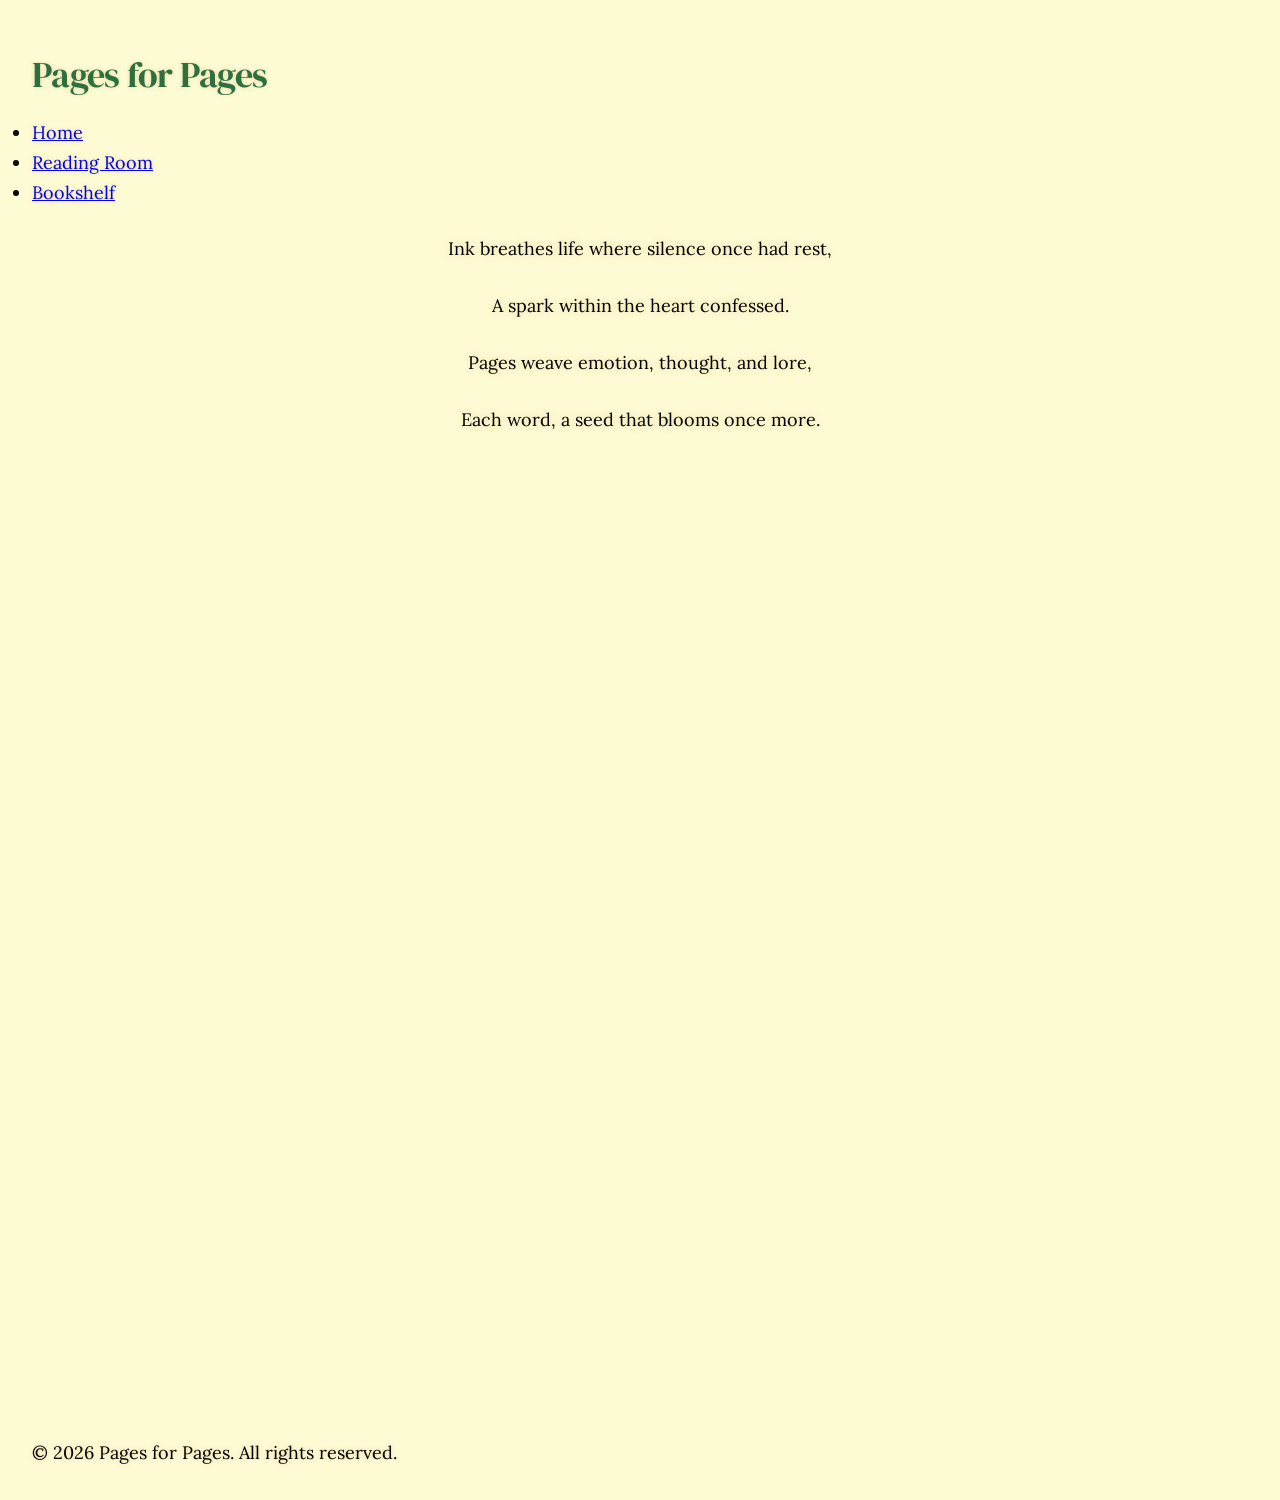
==== index.html @ a7c9e3e1 "Adding intro animation" ====
<!DOCTYPE html>
<html lang="en">

    <head>
        <meta charset="UTF-8">
        <meta name="viewport" content="width=device-width, initial-scale=1.0">

        <link rel="preconnect" href="https://fonts.googleapis.com">
        <link rel="preconnect" href="https://fonts.gstatic.com" crossorigin>
        <link href="https://fonts.googleapis.com/css2?family=DM+Serif+Display:ital@0;1&family=Lora:ital,wght@0,400..700;1,400..700&display=swap" rel="stylesheet">
        
        <title> ✦ Pages for Pages</title>

        <link rel="stylesheet" href="style.css">
        <script src="script.js" defer></script>
    </head>

    <body>

        <header>
            <h1>Pages for Pages</h1>
            <nav class="navigation">
                <ul>
                    <li><a href="index.html"> Home </a></li>
                    <li><a href="reading-room.html"> Reading Room</a></li>
                    <li><a href="bookshelf.html"> Bookshelf </a></li>
                </ul>
            </nav>
        </header>

        <main>
            <section class="hero"> <!-- Hero Section: Poem Opening, website intro and link to reading journal-->
                <p class="poem"> 
                    <span> Ink breathes life where silence once had rest, </span> 
                    <span> A spark within the heart confessed. </span> 
                    <span> Pages weave emotion, thought, and lore, </span> 
                    <span> Each word, a seed that blooms once more. </span> 
                </p>
             </section>

            <div class="content"> 
                <h2 class="welcome"> Welcome to my pages for pages. <br> A place where I can record my literary adventures.</h2>
                <a href="reading-room.html" class="button-style"> Visit my Reading Room!</a>

            <section class="currently-reading"> <!-- + Currently Reading -->
                <h2> Currently Reading</h2>
                    <img src="assets/books/SABI.jpg" alt="Book cover of 'Such a bad influence'"> 
                    <h3> Such a Bad Influence </h3> <!-- Book Title--> 
                    <p> Olivia Muenter </p>
                    <h3> Progress Bar </h3>
                    <div> [Progres Bar PLACEHOLDER] </div> <!-- progress bar-->
                    <h3> Current thoughts </h3>
                    <p> An interesting premise...I love mystery and thrillers! </p>
            </section>
            </div>
        </main>

        <footer class="footer">
            <p> © 2026 Pages for Pages. All rights reserved.</p>
        </footer>
    
    </body>

</html>
---- style.css ----
* {
    margin: 0;
    padding: 0;
    box-sizing: border-box;
}

:root {
    --color-bg: #FDFBD4;
    --color-accent:  #2E6F40;
    --color-text: #232B25;
    --font-header: "DM Serif Display", serif;
    --font-body: "Lora", serif;
}

body {
    background-color: var(--color-bg);
    font-family: var(--font-body);
    font-size: 18px;
    font-weight: 400; 
    line-height: 1.65;
    padding: 2rem;
    text-shadow: 0 0 4px rgba(196, 155, 77, 0.4); 
    
}

h1, h2, h3 {
    color: var(--color-accent);
    font-family: var(--font-header);
    font-weight: 400;
    letter-spacing: -0.02em;
    margin-bottom: 0.5em;
    margin-top: 0.5em;
    line-height: 1.4;
    
}

.poem span {
    display: block;
    opacity: 0;
    text-align: center;
    margin-bottom: 1.5em;
    margin-top: 1.5em;
    text-shadow: 0 0 8px rgba(196, 155, 77, 0.4); /* muted gold glow */
    animation: fadeIn 2s  ease forwards;
}

.poem span:nth-child(1) { animation-delay: 0s; }
.poem span:nth-child(2) { animation-delay: 2s; }
.poem span:nth-child(3) { animation-delay: 4s; }
.poem span:nth-child(4) { animation-delay: 6s; }

@keyframes fadeIn {
  to { opacity: 1; }
}

.welcome {
   text-align: center; 
}

.content {
  opacity: 0;
  pointer-events: none;
  transition: opacity 1s ease;
}


/* .lora-<uniquifier> {
  font-family: "Lora", serif;
  font-optical-sizing: auto;
  font-weight: <weight>;
  font-style: normal;
} 

.dm-serif-display-regular {
  font-family: "DM Serif Display", serif;
  font-weight: 400;
  font-style: normal;
}

.dm-serif-display-regular-italic {
  font-family: "DM Serif Display", serif;
  font-weight: 400;
  font-style: italic;
}

*/
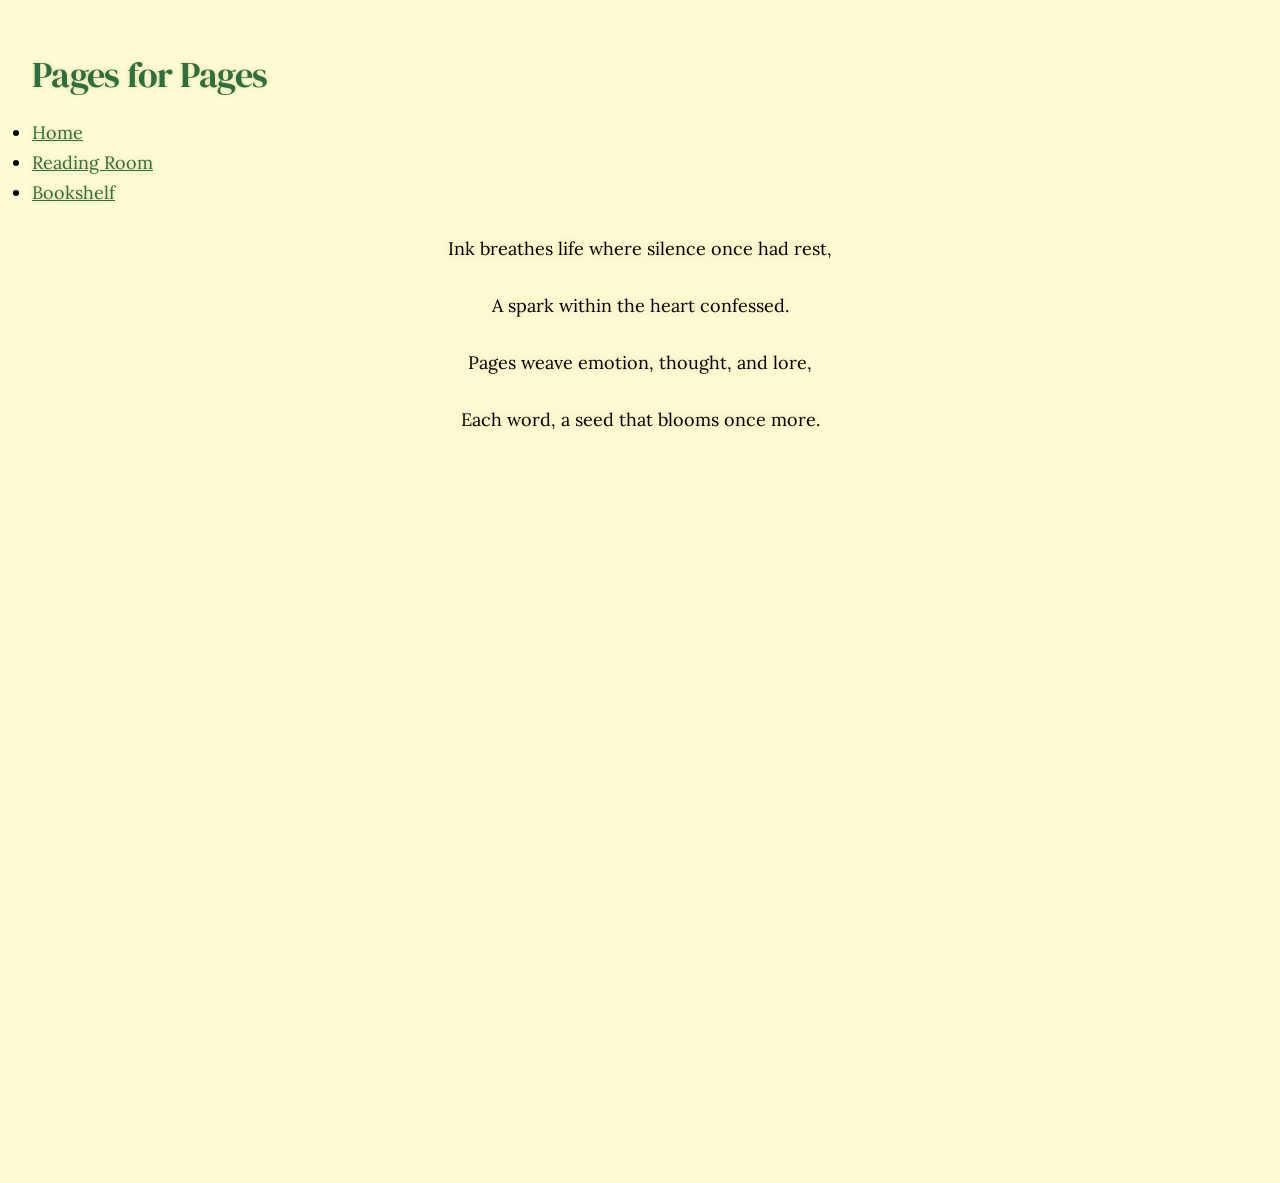
==== commit c070aba8: "Polished up home page by completing currently reading section" ====
--- a/index.html
+++ b/index.html
@@ -41,23 +41,43 @@
             <div class="content"> 
                 <h2 class="welcome"> Welcome to my pages for pages. <br> A place where I can record my literary adventures.</h2>
                 <a href="reading-room.html" class="button-style"> Visit my Reading Room!</a>
+            
+           <div class="CR-section-container"> 
+                <h2> Currently Reading</h2>
+                <section class="currently-reading"> <!-- Currently Reading -->
+                    <div class="CR-book-wrapper"> 
+                        <img src="assets/books/SABI.jpg" alt="Book cover of 'Such a bad influence'" class="book-cover"> 
+                    </div>
 
-            <section class="currently-reading"> <!-- + Currently Reading -->
-                <h2> Currently Reading</h2>
-                    <img src="assets/books/SABI.jpg" alt="Book cover of 'Such a bad influence'"> 
-                    <h3> Such a Bad Influence </h3> <!-- Book Title--> 
-                    <p> Olivia Muenter </p>
-                    <h3> Progress Bar </h3>
-                    <div> [Progres Bar PLACEHOLDER] </div> <!-- progress bar-->
-                    <h3> Current thoughts </h3>
-                    <p> An interesting premise...I love mystery and thrillers! </p>
-            </section>
+                    <div class="CR-details">
+                        <h3 class="CR-book-title"> Such a Bad Influence </h3> <!-- Book Title--> 
+                        <p class="CR-book-author"> Olivia Muenter </p>
+
+                        <div class="progress-zone">
+                            <div class ="progress-labels">
+                                <span>Progress</span>
+                                <strong>42%</strong> <!-- CHANGE PERCENTAGE HERE -->
+                            </div>
+                            <div class="progress-bar-track">
+                                <div class="progress-bar-fill" style="width: 42%;"></div> <!-- EDIT PERCENTAGE HERE TOO-->
+                            </div>
+                        </div>
+                        
+                        <div class="book-thoughts">
+                            <h4> Current Thoughts </h4>
+                            <p> An interesting premise...I love mystery and thrillers! </p>
+                        </div>
+                    </div>
+                </section>
+            </div>
+
+            <footer class="footer">
+                <p> © 2026 Pages for Pages. All rights reserved.</p>
+            </footer>
+
             </div>
         </main>
 
-        <footer class="footer">
-            <p> © 2026 Pages for Pages. All rights reserved.</p>
-        </footer>
     
     </body>
 
--- a/style.css
+++ b/style.css
@@ -34,6 +34,39 @@
     
 }
 
+h4 {
+  font-family:var(--font-header);
+  font-size: 1.25rem;
+  color: var(--color-accent);
+  font-weight: 400;
+  margin-bottom: 12px;
+}
+
+img {
+  border-radius: 12px;
+}
+
+/* Unvisited link (default state) */
+a:link {
+  color: var(--color-accent); 
+}
+
+/* Visited link (already clicked) */
+a:visited {
+  color: #707d6c; 
+}
+
+/* Hover state (mouse pointer is over it) */
+a:hover {
+  color: #A3B19B; 
+}
+
+/* Active state (the exact moment it is clicked) */
+a:active {
+  color: var(--color-accent); 
+}
+
+
 .poem span {
     display: block;
     opacity: 0;
@@ -54,7 +87,8 @@
 }
 
 .welcome {
-   text-align: center; 
+  margin-top: 2em;
+  text-align: center; 
 }
 
 .content {
@@ -63,6 +97,169 @@
   transition: opacity 1s ease;
 }
 
+.button-style, button {
+  display: block;       
+  margin: 0 auto;       
+  width: max-content;
+  background-color: var(--color-accent); 
+  color:var(--color-bg);             
+  padding: 10px 20px;        /* Spacing inside the button */
+  border: none;              /* Removes the default ugly border */
+  border-radius: 5px;        /* Rounds the corners slightly */
+  font-size: 16px;           
+  cursor: pointer;           /* Changes mouse cursor to a pointing hand */
+  text-decoration: none;     /* Removes underline if using an <a> tag */
+
+}
+
+.button-style:visited, button:visited {
+  color: var(--color-bg); 
+}
+
+.button-style:hover, button:hover {
+  background-color:#A3B19B; 
+}
+
+.button-style:link, button:link {
+  color: var(--color-bg); 
+}
+
+.footer{
+  margin-top: 2em;
+  margin-bottom: 2em;
+  text-align: center;
+}
+
+/* --CURRENTLY READING--------------------------------------------*/
+
+.CR-section-container { /* Using display:flex sets up a flex box. Now elements in the flexbox are aligned to notebook */
+  display:flex;
+  flex-direction: column;
+  align-items: center;
+  width: 100%;
+  margin: 2rem auto;
+}
+
+.CR-section-container h2 {
+  margin-bottom: 1rem;
+}
+
+.currently-reading{
+  display:flex;
+  gap: 32px;
+  max-width: 650px;
+  background-color: #f4ecd0;
+  padding: 32px;
+  box-sizing: border-box;
+  text-shadow: none;
+
+  border: 12px solid transparent;
+
+  filter: drop-shadow(2px 6px 12px rgba(40, 30, 10, 0.08)) 
+            drop-shadow(0px 1px 3px rgba(0, 0, 0, 0.05));
+
+  transform: rotate(-1.5deg);               /* Tilts the paper slightly to the left */
+  transition: transform 0.3s ease, filter 0.3s ease;
+}
+
+.currently-reading:hover {
+  transform: rotate(-0.5deg) translateY(-4px); /* straightens slightly and lifts up */
+  filter: drop-shadow(4px 12px 20px rgba(40, 30, 10, 0.12)) 
+          drop-shadow(0px 4px 8px rgba(0, 0, 0, 0.06)); /* Deepens shadow as it lifts */
+}
+
+.CR-book-wrapper{
+  flex-shrink:0;
+  width: 160px;
+  display: flex;
+  align-items: center;
+}
+
+.book-cover{
+  width: 100%;
+  height: auto;
+  max-height: 250px;   
+  object-fit: contain; 
+  display: block;
+  border-radius: 4px;
+  box-shadow: 3px 5px 12px rgba(45, 35, 20, 0.25); /* delete?? */
+}
+
+.CR-details {
+  flex-grow: 1;
+  display: flex;
+  flex-direction: column;
+  justify-content: center;
+}
+
+.CR-book-title {
+  color: var(--color-text);
+  font-size: 1.5rem;
+  margin: 0 0 4px 0;
+}
+
+.CR-book-author {
+  font-style: italic;
+  font-size: 1.05rem;
+  margin: 0 0 16px 0;
+  color: #5a4e3f; 
+}
+
+.progress-zone {
+  margin-bottom: 20px;        /* Spacing before thoughts block */
+}
+
+.progress-labels {
+  display: flex;
+  justify-content: space-between;
+  font-size: 0.85rem;
+  color: #5a4e3f;
+  margin-bottom: 6px;
+}
+
+.progress-bar-track {
+  width: 100%;
+  height: 8px;
+  background-color: #ede5ca;  /* Darker paper groove color */
+  border-radius: 4px;
+  overflow: hidden;
+}
+
+.progress-bar-fill {
+  height: 100%;
+  background-color: var(--color-accent); 
+  border-radius: 4px;
+  transition: width 0.4s ease-out;
+}
+.progress-labels {
+    justify-content: space-around;
+  }
+
+.book-thoughts h4 {
+  margin-bottom: 8px;
+} 
+
+.book-thoughts p{
+  background-image: linear-gradient(color-mix(in srgb, #5a4e3f 30%, transparent) 1px, transparent 1px); 
+  background-size: 100% 30px;
+  line-height: 30px;   
+  font-size: 1.05rem;
+}
+
+@media (max-width: 520px) { /*480px captures almost all mobiles in portrait*/
+  .currently-reading {
+    flex-direction: column;     /* Stacks cover on top of text on mobile */
+    align-items: center;
+    text-align: center;
+    padding:24px;
+    gap: 20px;
+  }
+  .CR-book-wrapper {
+    width: 130px;               /* Slightly bigger cover when centered alone */
+  }
+}
+
+/* --CURRENTLY READING (END) -------------------------------------*/
 
 /* .lora-<uniquifier> {
   font-family: "Lora", serif;
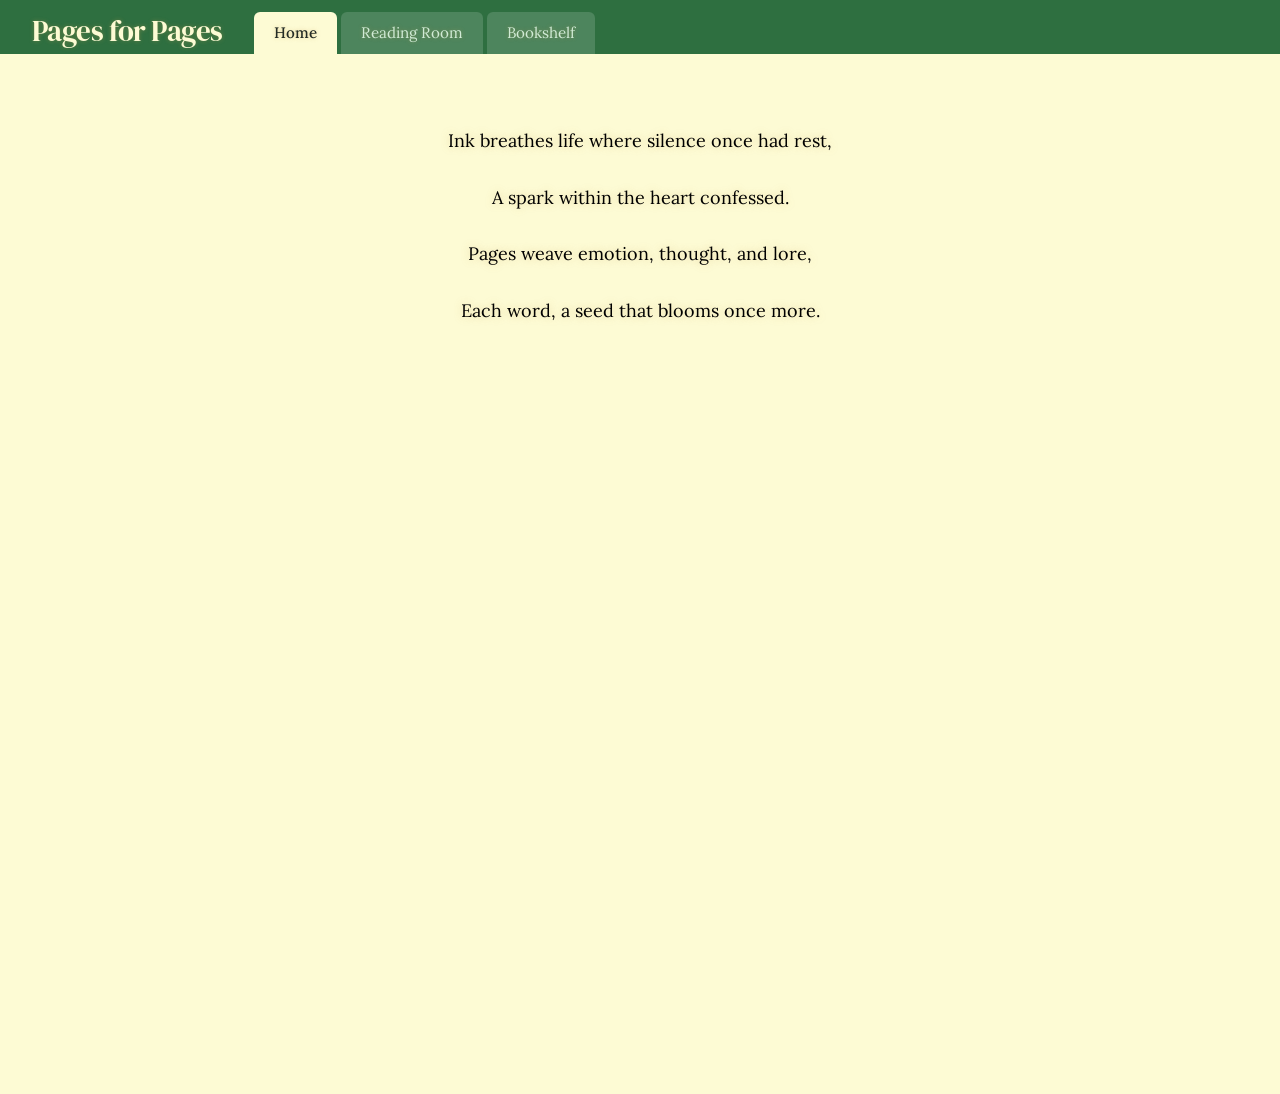
==== commit 84256984: "Styled navigation header for front page" ====
--- a/index.html
+++ b/index.html
@@ -17,11 +17,11 @@
 
     <body>
 
-        <header>
+        <header class="tab-header">
             <h1>Pages for Pages</h1>
             <nav class="navigation">
                 <ul>
-                    <li><a href="index.html"> Home </a></li>
+                    <li><a href="index.html" class="active"> Home </a></li>
                     <li><a href="reading-room.html"> Reading Room</a></li>
                     <li><a href="bookshelf.html"> Bookshelf </a></li>
                 </ul>
--- a/style.css
+++ b/style.css
@@ -18,7 +18,7 @@
     font-size: 18px;
     font-weight: 400; 
     line-height: 1.65;
-    padding: 2rem;
+    padding: 0 0 2rem 0;
     text-shadow: 0 0 4px rgba(196, 155, 77, 0.4); 
     
 }
@@ -66,7 +66,10 @@
   color: var(--color-accent); 
 }
 
-
+.poem{
+  display:block;
+  margin-top:4em;
+}
 .poem span {
     display: block;
     opacity: 0;
@@ -75,6 +78,8 @@
     margin-top: 1.5em;
     text-shadow: 0 0 8px rgba(196, 155, 77, 0.4); /* muted gold glow */
     animation: fadeIn 2s  ease forwards;
+    /* position: relative;
+    top: 2rem; */
 }
 
 .poem span:nth-child(1) { animation-delay: 0s; }
@@ -89,6 +94,7 @@
 .welcome {
   margin-top: 2em;
   text-align: center; 
+  margin-bottom: 2rem;
 }
 
 .content {
@@ -130,6 +136,74 @@
   text-align: center;
 }
 
+/* --NAVIGATION--------------------------------------------*/
+.tab-header {
+  background-color: var(--color-accent); 
+  width: 100%;
+  padding-top: 12px;       
+  padding-left: 2rem;      /* body padding */
+  padding-right: 2rem;
+  box-sizing: border-box;
+
+  display:flex; /*FLEX BOX!! */
+  align-items: flex-end;
+}
+
+.tab-header h1 {
+  color: var(--color-bg);
+  font-family: var(--font-header);
+  font-size: 1.8rem;
+  font-weight: 400;
+  margin: 0 32px 8px 0;
+  white-space: nowrap;
+  line-height: 1;
+}
+
+.navigation {
+  display: flex;
+}
+.navigation ul {
+  display: flex;
+  list-style: none;
+  gap: 4px;
+  padding: 0;
+  margin: 0;
+}
+
+.navigation li{
+  padding: 0;
+  margin: 0;
+  display: flex;
+}
+
+.navigation a:link, .navigation a:visited{
+  font-family: var(--font-body);
+  font-size: 0.95rem;
+  text-decoration:none;
+  padding: 8px 20px;
+  border-radius: 6px 6px 0 0;
+  transition: background-color 0.2s ease, color 0.2s ease;
+  white-space: nowrap;
+
+  background-color: rgba(255, 255, 255, 0.15);
+   color: #d1ebd6 !important;
+}
+
+.navigation a:hover {
+  background-color: rgba(255, 255, 255, 0.25);
+  color: var(--color-bg) !important;
+}
+
+.navigation a.active, .navigation a.active:hover, .navigation a.active:visited {
+  background-color: var(--color-bg) !important;
+  color: var(--color-text) !important;
+  font-weight: 500;
+  padding-bottom: 9px;
+  position: relative;
+  z-index: 1;
+}
+/* -- NAVIGATION (END) -------------------------------------*/
+
 /* --CURRENTLY READING--------------------------------------------*/
 
 .CR-section-container { /* Using display:flex sets up a flex box. Now elements in the flexbox are aligned to notebook */
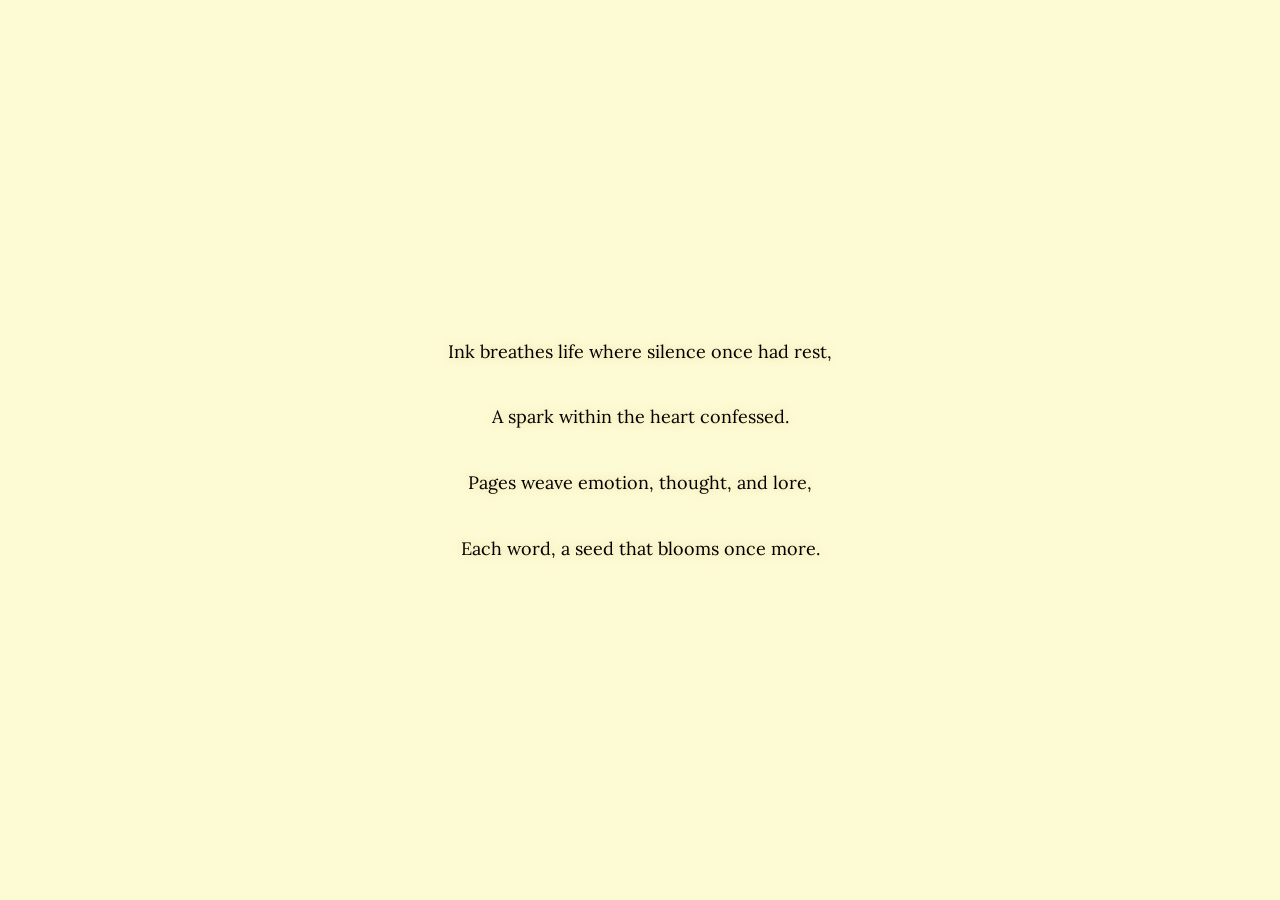
==== commit b3406be5: "Changed intro animation" ====
--- a/index.html
+++ b/index.html
@@ -17,6 +17,7 @@
 
     <body>
 
+        <div class="content"> 
         <header class="tab-header">
             <h1>Pages for Pages</h1>
             <nav class="navigation">
@@ -27,18 +28,9 @@
                 </ul>
             </nav>
         </header>
+        
 
         <main>
-            <section class="hero"> <!-- Hero Section: Poem Opening, website intro and link to reading journal-->
-                <p class="poem"> 
-                    <span> Ink breathes life where silence once had rest, </span> 
-                    <span> A spark within the heart confessed. </span> 
-                    <span> Pages weave emotion, thought, and lore, </span> 
-                    <span> Each word, a seed that blooms once more. </span> 
-                </p>
-             </section>
-
-            <div class="content"> 
                 <h2 class="welcome"> Welcome to my pages for pages. <br> A place where I can record my literary adventures.</h2>
                 <a href="reading-room.html" class="button-style"> Visit my Reading Room!</a>
             
@@ -75,9 +67,17 @@
                 <p> © 2026 Pages for Pages. All rights reserved.</p>
             </footer>
 
-            </div>
         </main>
-
+        </div>
+        
+        <section class="hero"> <!-- Hero Section: Poem Opening, website intro and link to reading journal-->
+            <p class="poem"> 
+                <span> Ink breathes life where silence once had rest, </span> 
+                <span> A spark within the heart confessed. </span> 
+                <span> Pages weave emotion, thought, and lore, </span> 
+                <span> Each word, a seed that blooms once more. </span> 
+            </p>
+        </section>
     
     </body>
 
--- a/style.css
+++ b/style.css
@@ -67,25 +67,42 @@
 }
 
 .poem{
-  display:block;
-  margin-top:4em;
+  position: fixed;
+  top: 0;
+  left: 0;
+  width: 100vw;
+  height: 100vh; 
+
+  display: flex;
+  flex-direction: column;
+  justify-content:center;
+  align-items: center;
+  
+  background-color: var(--color-bg);
+  z-index: 67;
+  margin: 0;
+  transition: opacity 1s ease, visibility 1s ease;
 }
 .poem span {
     display: block;
     opacity: 0;
     text-align: center;
-    margin-bottom: 1.5em;
-    margin-top: 1.5em;
+    margin-bottom: 1em;
+    margin-top: 1em;
     text-shadow: 0 0 8px rgba(196, 155, 77, 0.4); /* muted gold glow */
     animation: fadeIn 2s  ease forwards;
-    /* position: relative;
-    top: 2rem; */
+}
+
+.poem.hidden {
+  opacity:0;
+  visibility: hidden;
+  pointer-events: none;
 }
 
 .poem span:nth-child(1) { animation-delay: 0s; }
-.poem span:nth-child(2) { animation-delay: 2s; }
-.poem span:nth-child(3) { animation-delay: 4s; }
-.poem span:nth-child(4) { animation-delay: 6s; }
+.poem span:nth-child(2) { animation-delay: 2.5s; }
+.poem span:nth-child(3) { animation-delay: 5s; }
+.poem span:nth-child(4) { animation-delay: 7.5s; }
 
 @keyframes fadeIn {
   to { opacity: 1; }
@@ -99,9 +116,16 @@
 
 .content {
   opacity: 0;
+  visibility: hidden;
   pointer-events: none;
-  transition: opacity 1s ease;
-}
+  transition: opacity 1.2s ease, visibility 1.2s ease;
+}
+
+.content.visible {
+  opacity: 1;
+  visibility: visible;
+}
+
 
 .button-style, button {
   display: block;       
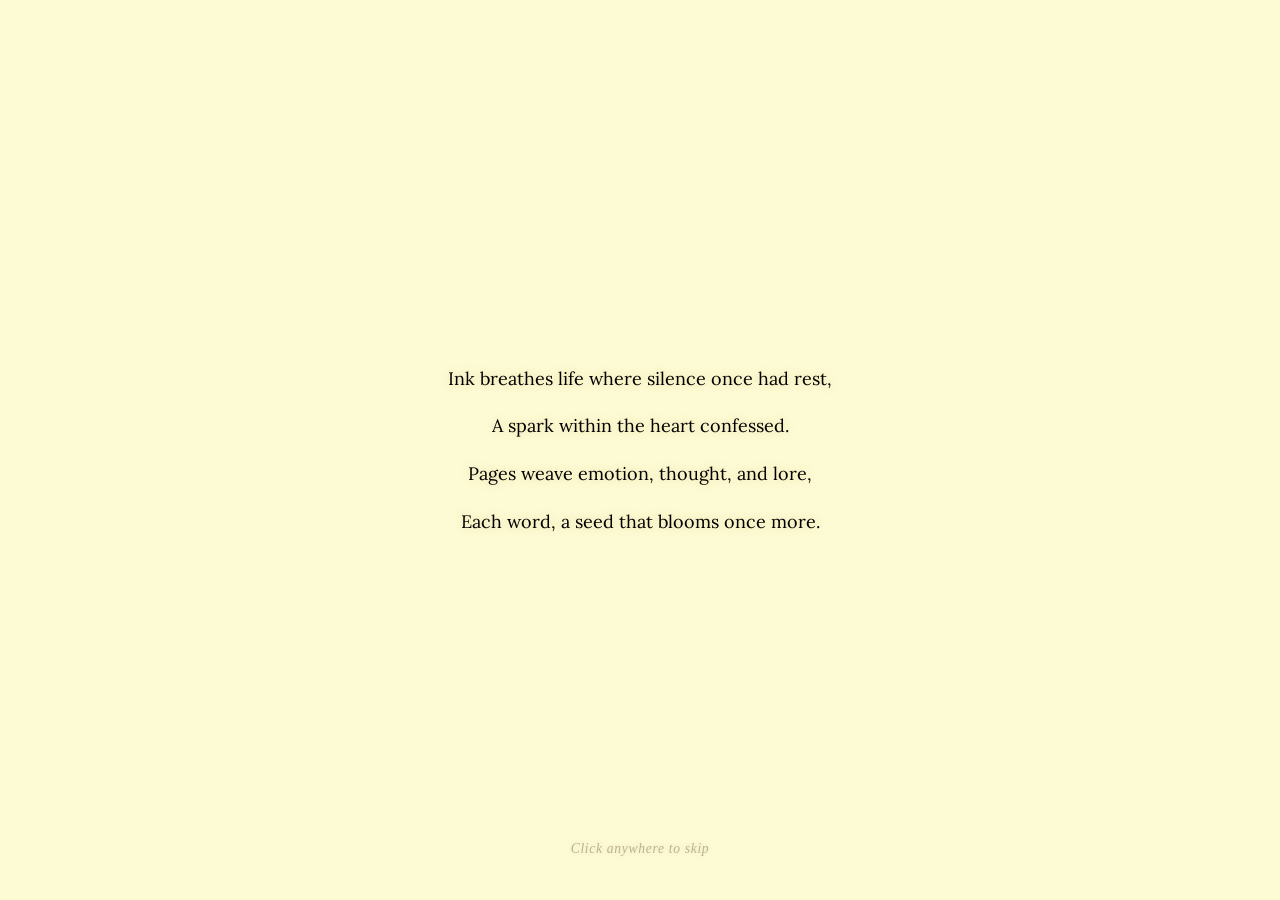
==== commit c93596f0: "Added stagger to intro scene" ====
--- a/index.html
+++ b/index.html
@@ -16,60 +16,6 @@
     </head>
 
     <body>
-
-        <div class="content"> 
-        <header class="tab-header">
-            <h1>Pages for Pages</h1>
-            <nav class="navigation">
-                <ul>
-                    <li><a href="index.html" class="active"> Home </a></li>
-                    <li><a href="reading-room.html"> Reading Room</a></li>
-                    <li><a href="bookshelf.html"> Bookshelf </a></li>
-                </ul>
-            </nav>
-        </header>
-        
-
-        <main>
-                <h2 class="welcome"> Welcome to my pages for pages. <br> A place where I can record my literary adventures.</h2>
-                <a href="reading-room.html" class="button-style"> Visit my Reading Room!</a>
-            
-           <div class="CR-section-container"> 
-                <h2> Currently Reading</h2>
-                <section class="currently-reading"> <!-- Currently Reading -->
-                    <div class="CR-book-wrapper"> 
-                        <img src="assets/books/SABI.jpg" alt="Book cover of 'Such a bad influence'" class="book-cover"> 
-                    </div>
-
-                    <div class="CR-details">
-                        <h3 class="CR-book-title"> Such a Bad Influence </h3> <!-- Book Title--> 
-                        <p class="CR-book-author"> Olivia Muenter </p>
-
-                        <div class="progress-zone">
-                            <div class ="progress-labels">
-                                <span>Progress</span>
-                                <strong>42%</strong> <!-- CHANGE PERCENTAGE HERE -->
-                            </div>
-                            <div class="progress-bar-track">
-                                <div class="progress-bar-fill" style="width: 42%;"></div> <!-- EDIT PERCENTAGE HERE TOO-->
-                            </div>
-                        </div>
-                        
-                        <div class="book-thoughts">
-                            <h4> Current Thoughts </h4>
-                            <p> An interesting premise...I love mystery and thrillers! </p>
-                        </div>
-                    </div>
-                </section>
-            </div>
-
-            <footer class="footer">
-                <p> © 2026 Pages for Pages. All rights reserved.</p>
-            </footer>
-
-        </main>
-        </div>
-        
         <section class="hero"> <!-- Hero Section: Poem Opening, website intro and link to reading journal-->
             <p class="poem"> 
                 <span> Ink breathes life where silence once had rest, </span> 
@@ -77,7 +23,68 @@
                 <span> Pages weave emotion, thought, and lore, </span> 
                 <span> Each word, a seed that blooms once more. </span> 
             </p>
+            <div class="skip-hint"> Click anywhere to skip</div>
         </section>
+
+        <div class="content"> 
+
+            <div class="main-layout">
+
+                <header class="tab-header">
+                 <h1>Pages for Pages</h1>
+                    <nav class="navigation">
+                        <ul>
+                        <li><a href="index.html" class="active"> Home </a></li>
+                        <li><a href="reading-room.html"> Reading Room</a></li>
+                        <li><a href="bookshelf.html"> Bookshelf </a></li>
+                        </ul>
+                    </nav>
+                </header>
+            </div>
+                
+                <div class="welcome">
+                    <h2> Welcome to my pages for pages. <br> A place where I can record my literary adventures.</h2>
+                </div>
+
+             <main class="main-layout">
+        
+             <a href="reading-room.html" class="button-style"> Visit my Reading Room!</a>
+
+             <div class="CR-section-container"> 
+                 <h2> Currently Reading</h2>
+                 <section class="currently-reading"> <!-- Currently Reading -->
+                     <div class="CR-book-wrapper"> 
+                         <img src="assets/books/SABI.jpg" alt="Book cover of 'Such a bad influence'" class="book-cover"> 
+                     </div>
+
+                     <div class="CR-details">
+                           <h3 class="CR-book-title"> Such a Bad Influence </h3> <!-- Book Title--> 
+                         <p class="CR-book-author"> Olivia Muenter </p>
+
+                           <div class="progress-zone">
+                             <div class ="progress-labels">
+                                    <span>Progress</span>
+                                    <strong>42%</strong> <!-- CHANGE PERCENTAGE HERE -->
+                                </div>
+                             <div class="progress-bar-track">
+                                 <div class="progress-bar-fill" style="width: 42%;"></div> <!-- EDIT PERCENTAGE HERE TOO-->
+                             </div>
+                         </div>
+                        
+                           <div class="book-thoughts">
+                               <h4> Current Thoughts </h4>
+                              <p> An interesting premise...I love mystery and thrillers! </p>
+                        </div>
+                    </div>
+                </section>
+             </div>
+
+             <footer class="footer">
+                <p> © 2026 Pages for Pages. All rights reserved.</p>
+             </footer>
+
+             </main>
+            
     
     </body>
 
--- a/style.css
+++ b/style.css
@@ -66,7 +66,7 @@
   color: var(--color-accent); 
 }
 
-.poem{
+.hero{
   position: fixed;
   top: 0;
   left: 0;
@@ -83,6 +83,10 @@
   margin: 0;
   transition: opacity 1s ease, visibility 1s ease;
 }
+.poem {
+  display: block;
+  margin:0;
+}
 .poem span {
     display: block;
     opacity: 0;
@@ -93,7 +97,7 @@
     animation: fadeIn 2s  ease forwards;
 }
 
-.poem.hidden {
+.hero.hidden {
   opacity:0;
   visibility: hidden;
   pointer-events: none;
@@ -107,6 +111,25 @@
 @keyframes fadeIn {
   to { opacity: 1; }
 }
+
+.skip-hint {
+  position: absolute;
+  bottom: 2.5rem;               
+  font-family: var(--font-body);
+  font-size: 0.85rem;
+  font-style: italic;
+  color: #7a6c58;              
+  opacity: 0.5;
+  letter-spacing: 0.05em;
+}
+
+.main-layout {
+  opacity: 0;
+  visibility: hidden;
+  transition: opacity 1.2s ease, visibility 1.2s ease;
+  transition-delay: 0s;      
+}
+
 
 .welcome {
   margin-top: 2em;
@@ -119,6 +142,7 @@
   visibility: hidden;
   pointer-events: none;
   transition: opacity 1.2s ease, visibility 1.2s ease;
+  padding: 0 2rem 2rem 2rem;
 }
 
 .content.visible {
@@ -126,6 +150,11 @@
   visibility: visible;
 }
 
+.content.visible .main-layout {
+  opacity: 1;
+  visibility: visible;
+  transition-delay: 2s;       
+}
 
 .button-style, button {
   display: block;       
@@ -160,6 +189,22 @@
   text-align: center;
 }
 
+.tab-header,
+main {
+  opacity: 0;
+  visibility: hidden;
+  transition: opacity 1.2s ease, visibility 1.2s ease;
+  transition-delay: 0s; /* Fallback default state */
+}
+
+/* 2. THE MAGIC HOLD-BACK: Delay the Header and Main Content by 2 seconds! */
+.content.visible .tab-header,
+.content.visible main {
+  opacity: 1;
+  visibility: visible;
+  transition-delay: 2s; /* Holds back the rest of the site for 2 seconds */
+}
+
 /* --NAVIGATION--------------------------------------------*/
 .tab-header {
   background-color: var(--color-accent); 
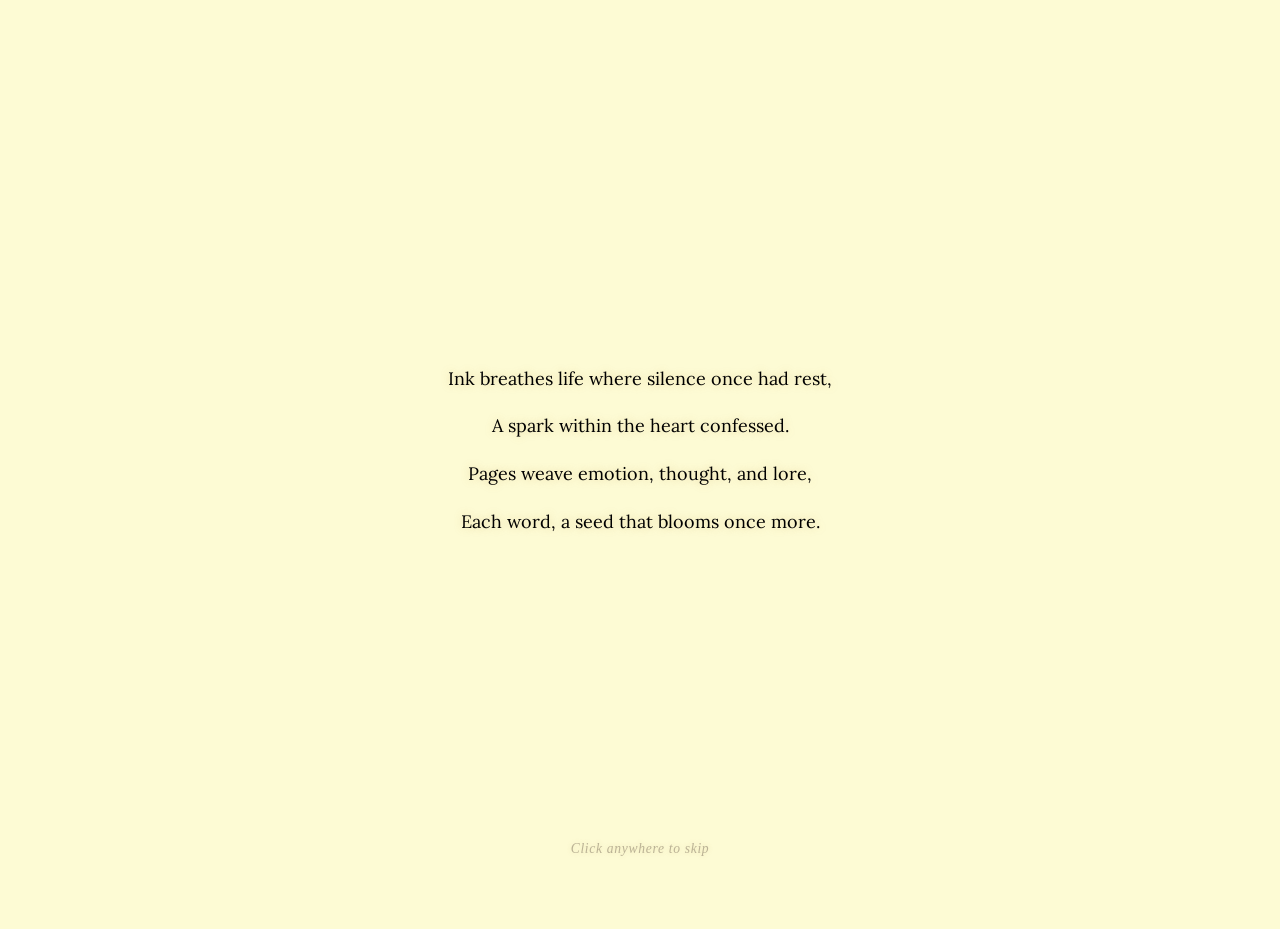
==== commit 33021fd6: "Update currently reading HTML section and a navagation header" ====
--- a/index.html
+++ b/index.html
@@ -35,7 +35,7 @@
                     <nav class="navigation">
                         <ul>
                         <li><a href="index.html" class="active"> Home </a></li>
-                        <li><a href="reading-room.html"> Reading Room</a></li>
+                        <li><a href="reading-room.html"> Reading Journal</a></li>
                         <li><a href="bookshelf.html"> Bookshelf </a></li>
                         </ul>
                     </nav>
@@ -54,26 +54,26 @@
                  <h2> Currently Reading</h2>
                  <section class="currently-reading"> <!-- Currently Reading -->
                      <div class="CR-book-wrapper"> 
-                         <img src="assets/books/SABI.jpg" alt="Book cover of 'Such a bad influence'" class="book-cover"> 
+                         <img src="assets/books/Balzac.jpg" alt="Book cover of 'Balzac and the Little Chinese Seamstress'" class="book-cover"> 
                      </div>
 
                      <div class="CR-details">
-                           <h3 class="CR-book-title"> Such a Bad Influence </h3> <!-- Book Title--> 
-                         <p class="CR-book-author"> Olivia Muenter </p>
+                           <h3 class="CR-book-title"> Balzac and the Little Chinese Seamstress </h3> <!-- Book Title--> 
+                         <p class="CR-book-author"> Dai Sijie </p>
 
                            <div class="progress-zone">
                              <div class ="progress-labels">
                                     <span>Progress</span>
-                                    <strong>42%</strong> <!-- CHANGE PERCENTAGE HERE -->
+                                    <strong>21%</strong> <!-- CHANGE PERCENTAGE HERE -->
                                 </div>
                              <div class="progress-bar-track">
-                                 <div class="progress-bar-fill" style="width: 42%;"></div> <!-- EDIT PERCENTAGE HERE TOO-->
+                                 <div class="progress-bar-fill" style="width: 21%;"></div> <!-- EDIT PERCENTAGE HERE TOO-->
                              </div>
                          </div>
                         
                            <div class="book-thoughts">
-                               <h4> Current Thoughts </h4>
-                              <p> An interesting premise...I love mystery and thrillers! </p>
+                                <h4> Current Thoughts </h4>
+                                <p> Suggested by my IB English teacher for summer reading. I am enjoying the rich history behind this fictionalized autobiographical novella </p>
                         </div>
                     </div>
                 </section>
--- a/style.css
+++ b/style.css
@@ -65,6 +65,19 @@
 a:active {
   color: var(--color-accent); 
 }
+/* --- FIXED: Forces subpages to display instantly, bypassing all layout delays --- */
+.content.always-visible,
+.content.always-visible .main-layout,
+.content.always-visible .tab-header,
+.content.always-visible main,
+.content.always-visible main a,
+.content.always-visible main .CR-section-container,
+.content.always-visible main .footer {
+  opacity: 1 !important;
+  visibility: visible !important;
+  pointer-events: auto !important;
+  transition-delay: 0s !important; /* Overrides the 2s pause timer */
+}
 
 .hero{
   position: fixed;
@@ -140,9 +153,8 @@
 .content {
   opacity: 0;
   visibility: hidden;
-  pointer-events: none;
   transition: opacity 1.2s ease, visibility 1.2s ease;
-  padding: 0 2rem 2rem 2rem;
+  padding: 0 0 2rem 0;
 }
 
 .content.visible {
@@ -153,7 +165,7 @@
 .content.visible .main-layout {
   opacity: 1;
   visibility: visible;
-  transition-delay: 2s;       
+  transition-delay: 1s;       
 }
 
 .button-style, button {
@@ -197,12 +209,12 @@
   transition-delay: 0s; /* Fallback default state */
 }
 
-/* 2. THE MAGIC HOLD-BACK: Delay the Header and Main Content by 2 seconds! */
+
 .content.visible .tab-header,
 .content.visible main {
   opacity: 1;
   visibility: visible;
-  transition-delay: 2s; /* Holds back the rest of the site for 2 seconds */
+  transition-delay: 1s; /* Holds back the rest of the site for 2 seconds */
 }
 
 /* --NAVIGATION--------------------------------------------*/
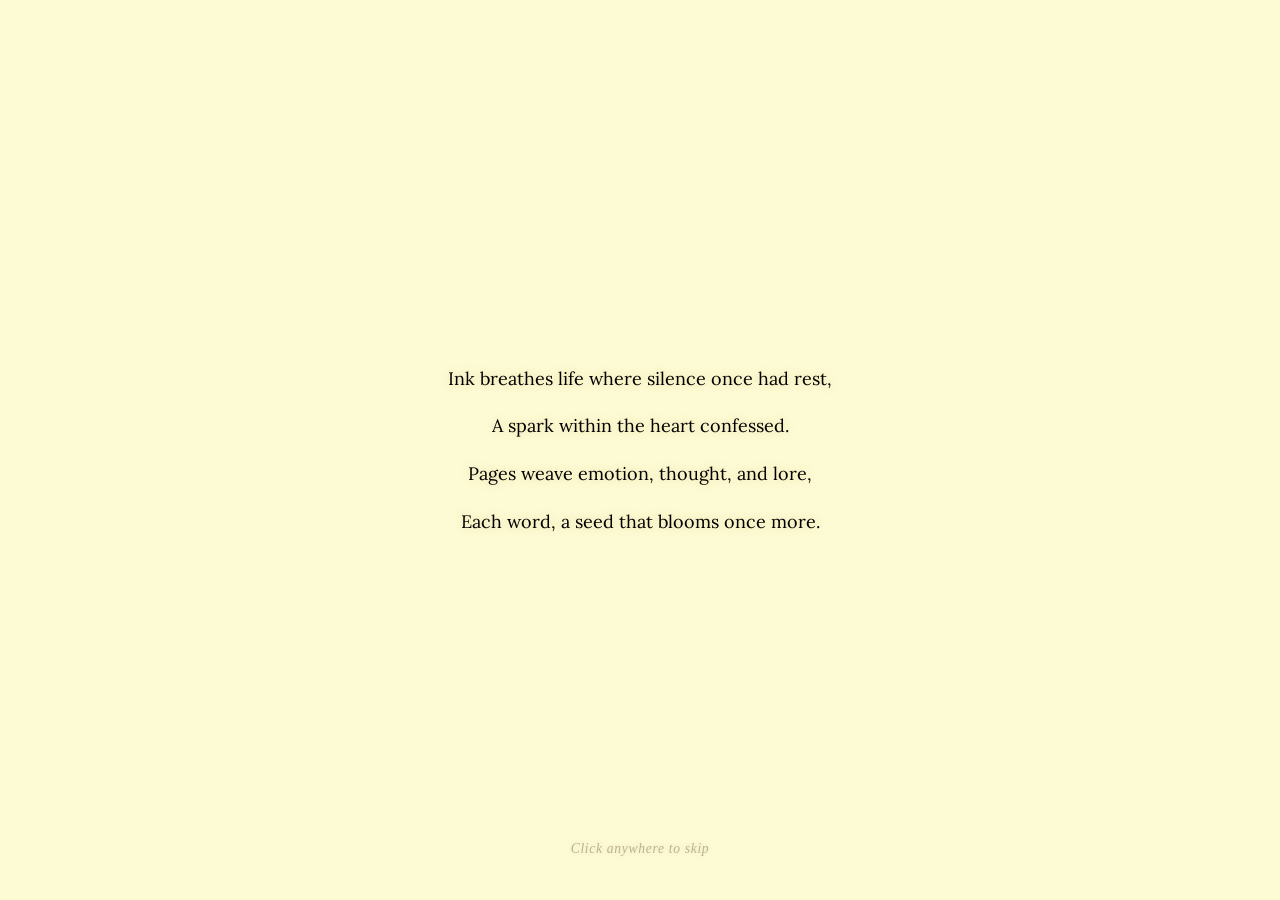
==== commit 546ca735: "Change footer message to be shorter" ====
--- a/index.html
+++ b/index.html
@@ -80,7 +80,7 @@
              </div>
 
              <footer class="footer">
-                <p> © 2026 Pages for Pages. All rights reserved.</p>
+                <p> © 2026 Pages for Pages.</p>
              </footer>
 
              </main>
--- a/style.css
+++ b/style.css
@@ -65,7 +65,7 @@
 a:active {
   color: var(--color-accent); 
 }
-/* --- FIXED: Forces subpages to display instantly, bypassing all layout delays --- */
+/* --- Forces subpages to display instantly, bypassing all layout delays --- */
 .content.always-visible,
 .content.always-visible .main-layout,
 .content.always-visible .tab-header,
@@ -303,15 +303,15 @@
   display:flex;
   gap: 32px;
   max-width: 650px;
-  background-color: #f4ecd0;
+  background-color: rgba(255, 255, 255, 0.7); /* #f4ecd0;*/
   padding: 32px;
   box-sizing: border-box;
   text-shadow: none;
 
-  border: 12px solid transparent;
-
-  filter: drop-shadow(2px 6px 12px rgba(40, 30, 10, 0.08)) 
-            drop-shadow(0px 1px 3px rgba(0, 0, 0, 0.05));
+  border: 1px solid rgba(46, 111, 64, 0.15);
+  border-radius: 12px;
+
+  filter: drop-shadow(2px 6px 12px rgba(40, 30, 10, 0.04)); 
 
   transform: rotate(-1.5deg);               /* Tilts the paper slightly to the left */
   transition: transform 0.3s ease, filter 0.3s ease;
@@ -416,6 +416,211 @@
 
 /* --CURRENTLY READING (END) -------------------------------------*/
 
+/* READING JOURNAL -----------------------------------------------*/
+.reading-journal-main {
+  display: flex;
+  flex-direction: column;
+  align-items: center;
+  gap: 30px;
+  width: 100%;
+  max-width: 1000px;
+  margin: 3rem auto 0 auto;
+}
+
+.search-container {
+  width: 100%;
+  max-width: 500px;
+  position: relative;
+}
+
+#journal-search {
+  width: 100%;
+  font-family: 'Lora', serif;
+  font-size: 16px;
+  padding: 12px 20px;
+  border: 1px solid rgba(46, 111, 64, 0.3);
+  border-radius: 25px;
+  background-color: rgba(255, 255, 255, 0.6);
+  color: #232B25;
+  box-sizing:border-box;
+}
+
+#journal-search:focus {
+  outline: none;
+  border-color: #2E6F40;
+  background-color: #FFFFFF;
+  box-shadow: 0 0 8px rgba(46, 111, 64, 0.15);
+}
+
+.search-error-msg {
+  color: #C87A53;
+  font-size: 14px;
+  margin-top: 8px;
+  text-align: center;
+  display: none;
+}
+
+.journal-interface {
+  display: flex;
+  align-items: center;
+  justify-content: center;
+  gap: 20px;
+  width: 100%;
+  max-width: 1100px;
+}
+
+.nav-arrow-btn {
+  background: none;
+  border: 1px solid rgba(46, 111, 64, 0.4);
+  color: #2E6F40;
+  font-size: 24px;
+  width: 50px;
+  height: 50px;
+  border-radius: 50%;
+  cursor: pointer;
+  transition: all 0.2s ease;
+  display: flex;
+  align-items: center;
+  justify-content: center;
+}
+
+.nav-arrow-btn:hover {
+  background-color: var(--color-accent);
+  color: #FDFBD4;
+}
+
+.journal-view-window {
+  flex-grow: 1;
+  max-width: 900px;
+  overflow: hidden;
+  position: relative;
+  padding: 10px 0;
+}
+
+.journal-card {
+  background-color: rgba(255, 255, 255, 0.7);
+  border: 1px solid rgba(46, 111, 64, 0.15);
+  border-radius: 12px;
+  box-shadow: 0 8px 24px rgba(35, 43, 37, 0.06);
+  padding: 30px;
+  display: flex;
+  gap: 30px;
+  box-sizing: border-box;
+  width: 100%;
+  transition: transform 0.4s cubic-bezier(0.25, 1, 0.5, 1), opacity 0.4s ease;
+}
+
+#journal-card-container {
+  touch-action: pan-y; /*NTS: Should prevent browser from shifting the whole page vertically on smaller screens */
+}
+
+@media (max-width: 600px) { /* For smaller screens */
+  .journal-card {
+    flex-direction: column;
+    align-items: center;
+    text-align: center;
+  }
+  .journal-interface {gap: 5px}
+  .journal-cover-wrapper {
+    width: 160px;
+    margin-bottom: 15px;
+  }
+}
+
+.journal-card-wrapper {
+  flex-shrink: 0;
+  width: 240px;
+  display: flex;
+  align-items: center;
+}
+
+.journal-card-wrapper img {
+  width: 100%;
+  height: auto;
+  display: block;
+  border-radius: 6px;
+  box-shadow: 3px 5px 12px rgba(0, 0, 0, 0.15);
+}
+
+.journal-details {
+  flex-grow: 1;
+}
+
+.journal-details h2 {
+  font-family: 'DM Serif Display', serif;
+  color: var(--color-accent);
+  font-size: 28px;
+  margin: 0 0 4px 0;
+}
+
+.journal-author {
+  font-style: italic;
+  color: #555;
+  margin: 0 0 16px 0;
+}
+
+.journal-meta-row {
+  display: flex;
+  flex-wrap: wrap;
+  gap: 12px;
+  margin-bottom: 20px;
+}
+
+.journal-badge {
+  background-color: #E2EFCB;
+  color: var(--color-accent);
+  font-size: 13px;
+  padding: 4px 10px;
+  border-radius: 4px;
+  font-weight: 500;
+}
+
+.journal-stars {
+  color: #D4A373;
+  font-size: 18px;
+  display: inline-block;
+}
+
+.journal-thoughts-box {
+  border-top: 1px solid rgba(46, 111, 64, 0.1);
+  padding-top: 15px;
+}
+
+.journal-thoughts-box h4 {
+  font-family: 'DM Serif Display', serif;
+  color: #2E6F40;
+  margin: 0 0 8px 0;
+  font-size: 18px;
+}
+
+.slide-out-left {
+  transform: translateX(-120%);
+  opacity: 0;
+}
+
+.slide-out-right {
+  transform: translateX(120%);
+  opacity: 0;
+}
+
+.slide-in-right {
+  animation: slideInRight 0.4s cubic-bezier(0.25, 1, 0.5, 1) forwards;
+}
+
+.slide-in-left {
+  animation: slideInLeft 0.4s cubic-bezier(0.25, 1, 0.5, 1) forwards;
+}
+
+@keyframes slideInRight {
+  from {transform: translateX(120%); opacity: 0; }
+  to {transform: translateX(0); opacity: 1; }
+}
+
+@keyframes slideInLeft {
+  from {transform: translateX(-120%); opacity: 0; }
+  to {transform: translateX(0); opacity: 1; }
+}
+
 /* .lora-<uniquifier> {
   font-family: "Lora", serif;
   font-optical-sizing: auto;
